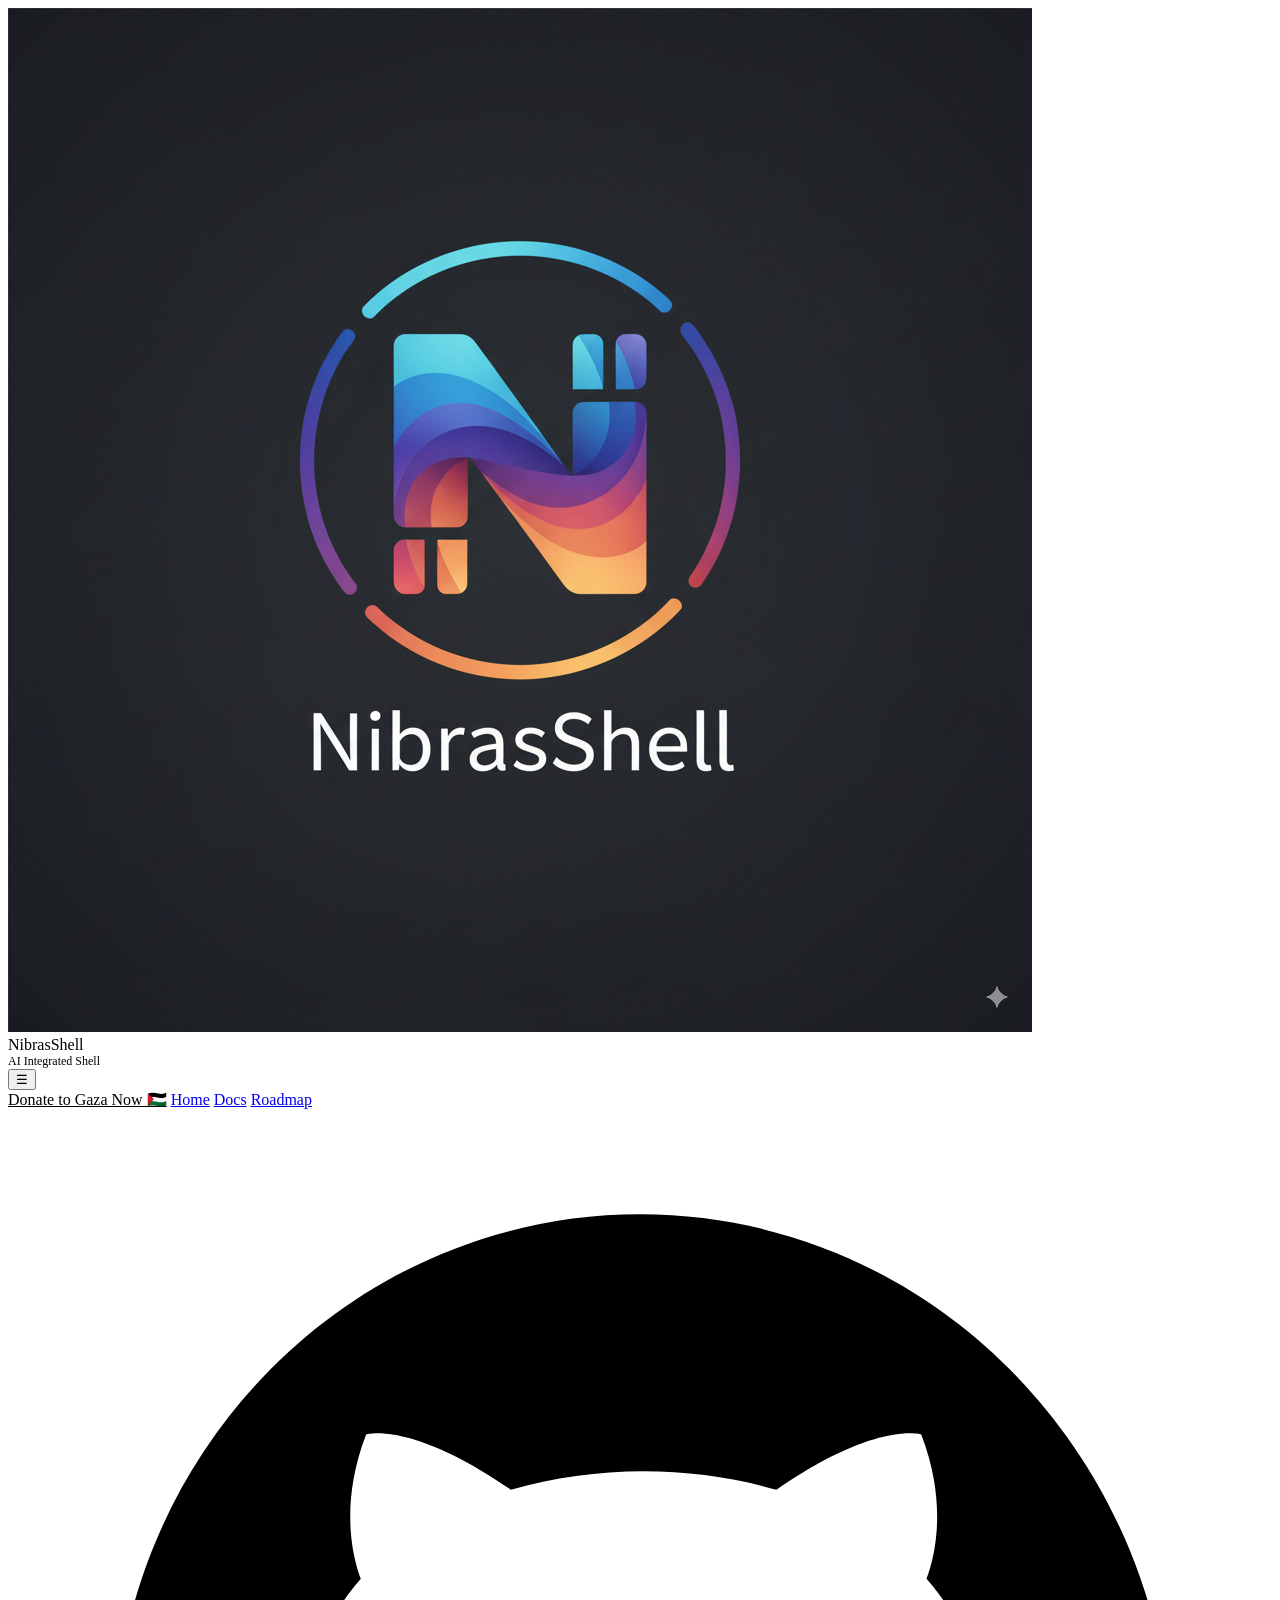
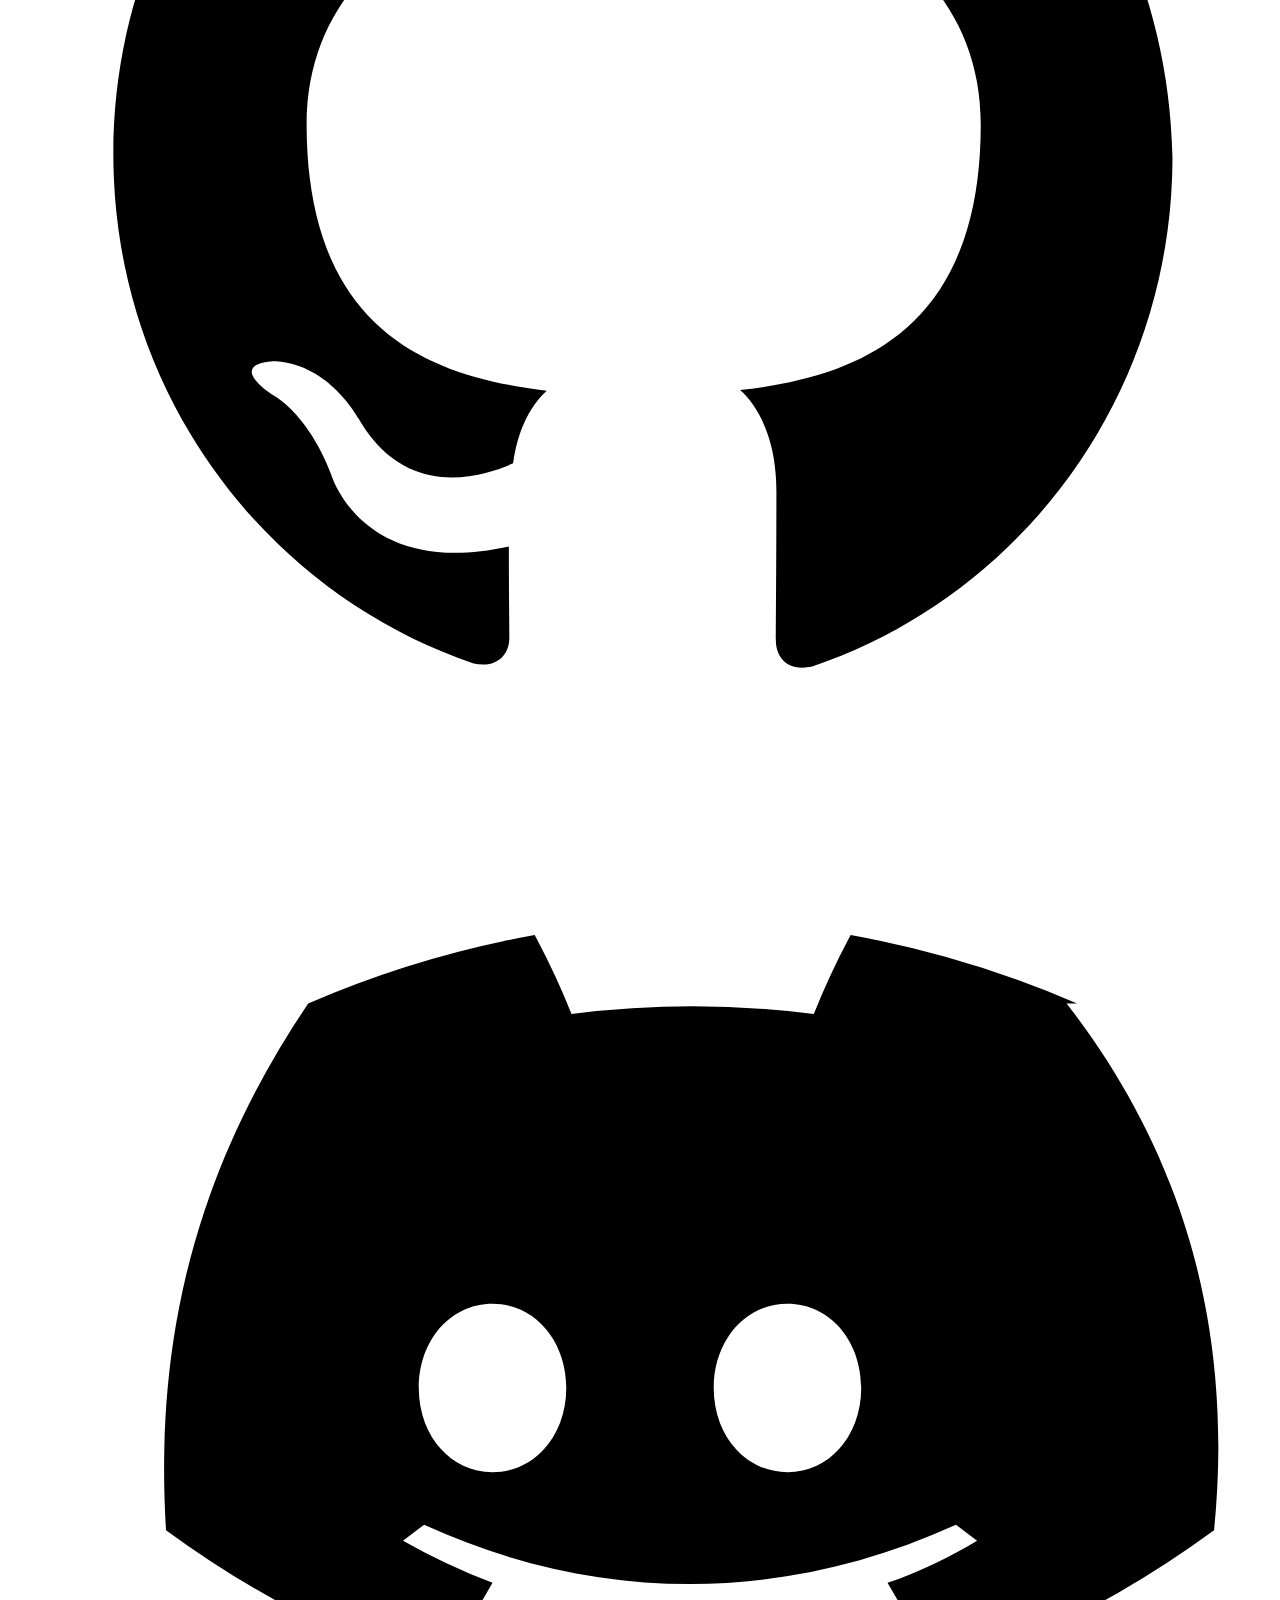
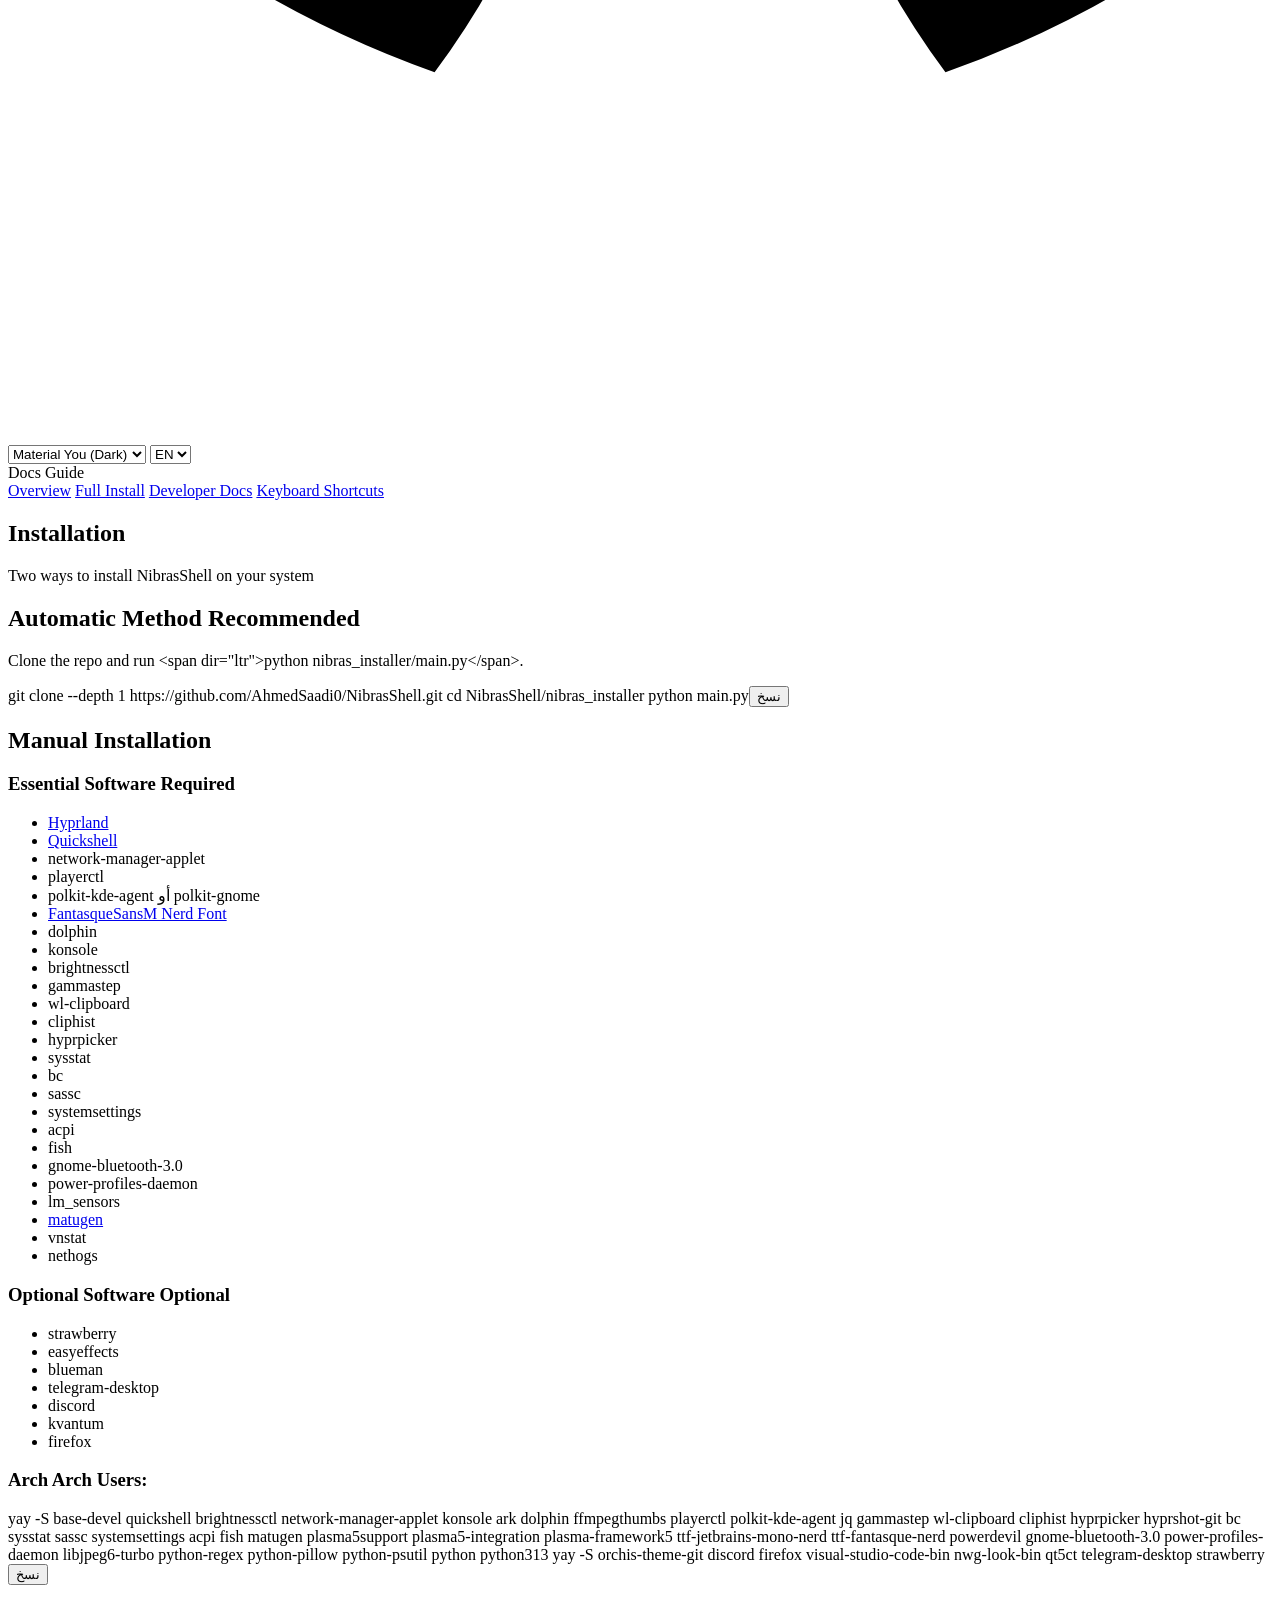
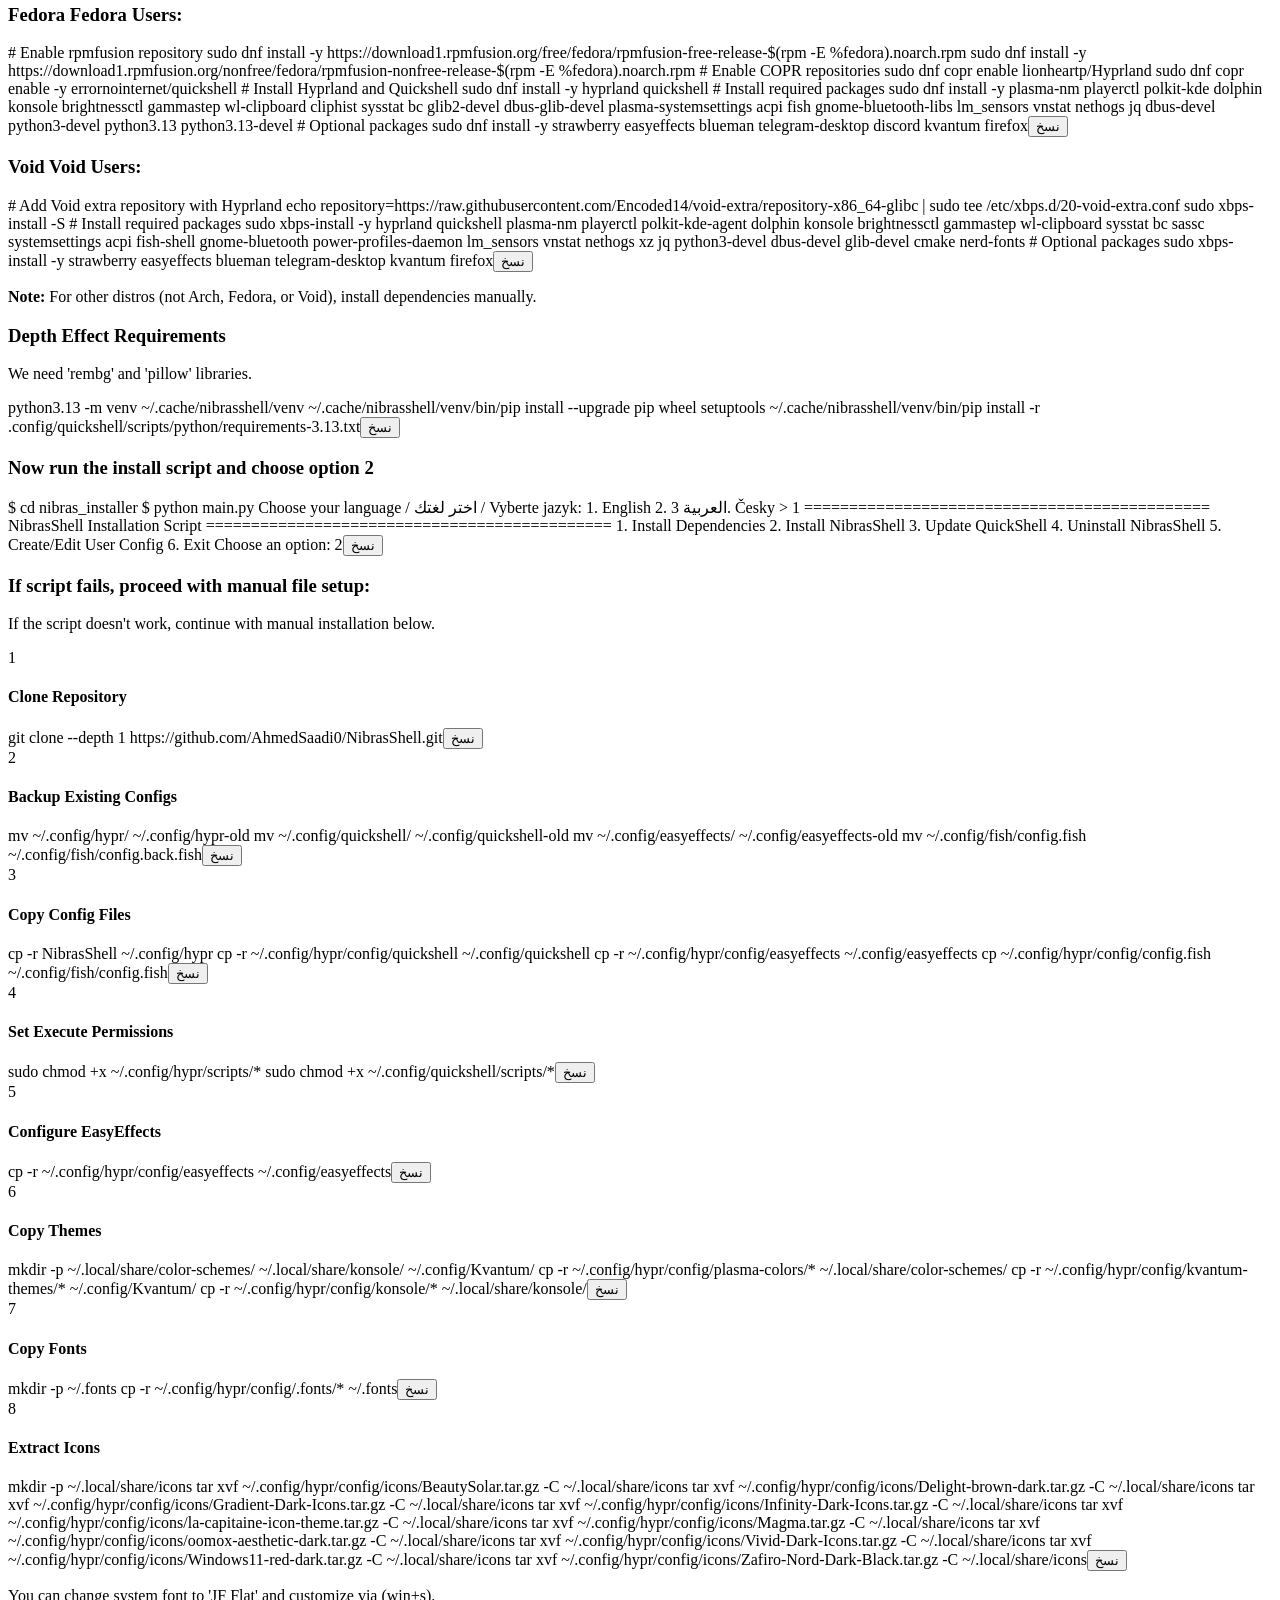
==== docs/docs-install.html @ af65da5b "Replace kde-material-you-colors with matugen in installers and docs" ====
<!doctype html>
<html lang="ar" dir="rtl">

<head>
    <meta charset="utf-8" />
    <meta name="viewport" content="width=device-width, initial-scale=1" />
    <title>التثبيت – NibrasShell</title>
    <link rel="stylesheet" href="style.css" />
</head>

<body>
    <nav id="navRoot">
        <div class="container nav-inner">
            <div class="brand">
                <img class="brand-logo" src="assets/logo.jpeg" alt="NibrasShell logo" />
                <div>
                    <div data-i18n="brand_name">نِبراس شِل</div>
                    <div style="font-size:12px;color:var(--muted)" data-i18n="brand_tagline">واجهة مدمجة بالذكاء
                        الاصطناعي</div>
                </div>
            </div>
            <button id="navToggle" class="nav-toggle" data-i18n-aria="nav_menu">☰</button>
            <div class="nav-menu">
                <div class="nav-links">
                    <a href="index.html#donate" data-i18n="donate_btn" style="color:var(--success)">تبرع لغزة 🇵🇸</a>
                    <a href="index.html" data-i18n="nav_home">الرئيسية</a>
                    <a href="docs.html" data-i18n="nav_docs">الوثائق</a>
                    <a href="roadmap.html" data-i18n="nav_roadmap">خارطة الطريق</a>
                </div>
                <div class="nav-actions">
                    <div class="nav-icons">
                        <a class="icon-btn" href="https://github.com/AhmedSaadi0/NibrasShell" target="_blank"
                            rel="noopener" aria-label="GitHub">
                            <svg viewBox="0 0 24 24" aria-hidden="true">
                                <path
                                    d="M12 2C6.48 2 2 6.58 2 12.25c0 4.5 2.86 8.32 6.84 9.67.5.1.68-.22.68-.49 0-.24-.01-.88-.01-1.73-2.78.62-3.37-1.36-3.37-1.36-.46-1.2-1.12-1.52-1.12-1.52-.92-.65.07-.64.07-.64 1.02.07 1.56 1.08 1.56 1.08.9 1.58 2.36 1.12 2.94.86.09-.67.35-1.12.64-1.38-2.22-.26-4.56-1.14-4.56-5.06 0-1.12.39-2.04 1.03-2.76-.1-.26-.45-1.31.1-2.74 0 0 .84-.27 2.75 1.05.8-.23 1.66-.35 2.52-.35.86 0 1.72.12 2.52.35 1.91-1.32 2.75-1.05 2.75-1.05.55 1.43.2 2.48.1 2.74.64.72 1.03 1.64 1.03 2.76 0 3.93-2.34 4.8-4.57 5.05.36.32.69.95.69 1.92 0 1.38-.01 2.5-.01 2.84 0 .27.18.6.69.49 3.98-1.35 6.84-5.17 6.84-9.67C22 6.58 17.52 2 12 2z" />
                            </svg>
                        </a>
                        <a class="icon-btn" href="https://discord.gg/EUcGgRGhrs" target="_blank" rel="noopener"
                            aria-label="Discord">
                            <svg viewBox="0 0 24 24" aria-hidden="true">
                                <path
                                    d="M20.3 4.3A19.6 19.6 0 0 0 16 3a14.6 14.6 0 0 0-.7 1.5 18.2 18.2 0 0 0-4.6 0A14.6 14.6 0 0 0 10 3a19.6 19.6 0 0 0-4.3 1.3C3.4 7.7 2.8 11 3 14.3a19.9 19.9 0 0 0 5.1 2.7 15.3 15.3 0 0 0 1.1-1.7 12.6 12.6 0 0 1-1.7-.8l.4-.3c3.3 1.5 6.8 1.5 10.1 0l.4.3c-.5.3-1.1.6-1.7.8a15.3 15.3 0 0 0 1.1 1.7 19.9 19.9 0 0 0 5.1-2.7c.4-4-.7-7.3-2.8-10zM9.2 13.2c-.8 0-1.4-.7-1.4-1.6 0-.9.6-1.6 1.4-1.6.8 0 1.4.7 1.4 1.6 0 .9-.6 1.6-1.4 1.6zm5.6 0c-.8 0-1.4-.7-1.4-1.6 0-.9.6-1.6 1.4-1.6.8 0 1.4.7 1.4 1.6 0 .9-.6 1.6-1.4 1.6z" />
                            </svg>
                        </a>
                    </div>
                    <select id="themeSelect" class="theme-select" aria-label="Theme">
                        <option value="material">Material You (Dark)</option>
                        <option value="material-light">Material You (Light)</option>
                        <option value="tokyonight">Tokyo Night (Dark)</option>
                        <option value="tokyonight-light">Tokyo Night (Light)</option>
                        <option value="dracula">Dracula (Dark)</option>
                        <option value="dracula-light">Dracula (Light)</option>
                        <option value="catppuccin">Catppuccin (Dark)</option>
                        <option value="catppuccin-light">Catppuccin (Light)</option>
                        <option value="gruvbox">Gruvbox (Dark)</option>
                        <option value="gruvbox-light">Gruvbox (Light)</option>
                        <option value="nord">Nord (Dark)</option>
                        <option value="nord-light">Nord (Light)</option>
                    </select>
                    <select id="langSelect" class="lang-select" aria-label="Language">
                        <option value="ar">AR</option>
                        <option value="en">EN</option>
                    </select>
                </div>
            </div>
        </div>
    </nav>

    <main class="container docs-layout">
        <aside class="docs-sidebar">
            <div class="sidebar-title" data-i18n="docs_sidebar_title">دليل الوثائق</div>
            <a class="sidebar-link" href="docs.html" data-i18n="docs_sidebar_overview">نظرة عامة</a>
            <a class="sidebar-link active" href="docs-install.html" data-i18n="docs_sidebar_install">التثبيت الكامل</a>
            <a class="sidebar-link" href="docs-dev.html" data-i18n="docs_sidebar_dev">توثيق التطوير</a>
            <a class="sidebar-link" href="docs-keys.html" data-i18n="docs_sidebar_keys">اختصارات لوحة المفاتيح</a>
        </aside>

        <section class="docs-content">
            <h1 data-i18n="install_title">التثبيت</h1>
            <p class="muted" data-i18n="install_subtitle">طريقتان لتثبيت NibrasShell على نظامك</p>

            <section class="section">
                <h2>
                    <span data-i18n="install_auto_title">الطريقة التلقائية</span>
                    <span class="tag tag-rec" data-i18n="tag_recommended">موصى به</span>
                </h2>
                <p data-i18n="install_auto_desc">قم باستنساخ المستودع، ثم قم بتشغيل السكربت التالي الذي
                    سيهتم بكل شيء، بما في ذلك إنشاء ملف الإعدادات</p>
                <div class="code" dir="ltr">
                    git clone --depth 1 https://github.com/AhmedSaadi0/NibrasShell.git
                    cd NibrasShell/nibras_installer
                    python main.py
                </div>
            </section>

            <section class="section">
                <h2 data-i18n="install_manual_title">التثبيت اليدوي</h2>

                <h3>
                    <span data-i18n="install_manual_deps">المتطلبات الأساسية</span>
                    <span class="tag tag-req" data-i18n="tag_required">إلزامي</span>
                </h3>
                <ul class="list grid-list" dir="auto">
                    <li><a href="https://wiki.hyprland.org/Getting-Started/Installation/"
                            target="_blank">Hyprland</a></li>
                    <li><a href="https://quickshell.outfoxxed.me/docs/guide/install-setup/"
                            target="_blank">Quickshell</a></li>
                    <li>network-manager-applet</li>
                    <li>playerctl</li>
                    <li>polkit-kde-agent أو polkit-gnome</li>
                    <li><a href="https://www.nerdfonts.com/font-downloads" target="_blank">FantasqueSansM Nerd Font</a></li>
                    <li>dolphin</li>
                    <li>konsole</li>
                    <li>brightnessctl</li>
                    <li>gammastep</li>
                    <li>wl-clipboard</li>
                    <li>cliphist</li>
                    <li>hyprpicker</li>
                    <li>sysstat</li>
                    <li>bc</li>
                    <li>sassc</li>
                    <li>systemsettings</li>
                    <li>acpi</li>
                    <li>fish</li>
                    <li>gnome-bluetooth-3.0</li>
                    <li>power-profiles-daemon</li>
                    <li>lm_sensors</li>
                    <li><a href="https://github.com/InioX/matugen" target="_blank">matugen</a></li>
                    <li>vnstat</li>
                    <li>nethogs</li>
                </ul>

                <h3>
                    <span data-i18n="install_manual_optional">برامج إضافية</span>
                    <span class="tag tag-opt" data-i18n="tag_optional">اختياري</span>
                </h3>
                <ul class="list grid-list" dir="auto">
                    <li>strawberry</li>
                    <li>easyeffects</li>
                    <li>blueman</li>
                    <li>telegram-desktop</li>
                    <li>discord</li>
                    <li>kvantum</li>
                    <li>firefox</li>
                </ul>

                <h3>
                    <span class="tag tag-distro">Arch</span>
                    <span data-i18n="install_arch_title">أوامر التثبيت</span>
                </h3>
                <div class="code" dir="ltr">yay -S base-devel quickshell brightnessctl network-manager-applet konsole ark dolphin ffmpegthumbs playerctl polkit-kde-agent jq gammastep wl-clipboard cliphist hyprpicker hyprshot-git bc sysstat sassc systemsettings acpi fish matugen plasma5support plasma5-integration plasma-framework5 ttf-jetbrains-mono-nerd ttf-fantasque-nerd powerdevil gnome-bluetooth-3.0 power-profiles-daemon libjpeg6-turbo python-regex python-pillow python-psutil python python313

yay -S orchis-theme-git discord firefox visual-studio-code-bin nwg-look-bin qt5ct
telegram-desktop strawberry</div>

                <h3>
                    <span class="tag tag-distro tag-distro-alt">Fedora</span>
                    <span data-i18n="install_fedora_title">أوامر التثبيت</span>
                </h3>
                <div class="code" dir="ltr"># Enable rpmfusion repository
sudo dnf install -y https://download1.rpmfusion.org/free/fedora/rpmfusion-free-release-$(rpm -E %fedora).noarch.rpm
sudo dnf install -y https://download1.rpmfusion.org/nonfree/fedora/rpmfusion-nonfree-release-$(rpm -E %fedora).noarch.rpm

# Enable COPR repositories
sudo dnf copr enable lionheartp/Hyprland
sudo dnf copr enable -y errornointernet/quickshell

# Install Hyprland and Quickshell
sudo dnf install -y hyprland quickshell

# Install required packages
sudo dnf install -y plasma-nm playerctl polkit-kde dolphin konsole brightnessctl gammastep wl-clipboard cliphist sysstat bc glib2-devel dbus-glib-devel plasma-systemsettings acpi fish gnome-bluetooth-libs lm_sensors vnstat nethogs jq dbus-devel python3-devel python3.13 python3.13-devel

# Optional packages
sudo dnf install -y strawberry easyeffects blueman telegram-desktop discord kvantum firefox</div>

                <h3>
                    <span class="tag tag-distro tag-distro-alt">Void</span>
                    <span data-i18n="install_void_title">أوامر التثبيت</span>
                </h3>
                <div class="code" dir="ltr"># Add Void extra repository with Hyprland
echo repository=https://raw.githubusercontent.com/Encoded14/void-extra/repository-x86_64-glibc | sudo tee /etc/xbps.d/20-void-extra.conf
sudo xbps-install -S

# Install required packages
sudo xbps-install -y hyprland quickshell plasma-nm playerctl polkit-kde-agent dolphin konsole brightnessctl gammastep wl-clipboard sysstat bc sassc systemsettings acpi fish-shell gnome-bluetooth power-profiles-daemon lm_sensors vnstat nethogs xz jq python3-devel dbus-devel glib-devel cmake nerd-fonts

# Optional packages
sudo xbps-install -y strawberry easyeffects blueman telegram-desktop kvantum firefox</div>

                <p class="muted note" data-i18n-html="install_other_distros"><strong>ملاحظة:</strong> إذا كنت تستخدم نظام
                    تشغيل آخر غير أرش او فيدورا او فويد فسوف تحتاج إلى تثبيت جميع البرامج الضرورية. قد تختلف الخطوات بناءً
                    على نوع توزيعتك.</p>

                <h3 data-i18n="install_depth_effect">تأثير العمق للساعة</h3>
                <p class="muted" data-i18n="install_depth_desc">نحتاج مكتبه rembg و pillow لانشاء الصور ذات تاثير
                    العمق</p>
                <div class="code" dir="ltr">python3.13 -m venv ~/.cache/nibrasshell/venv
                    ~/.cache/nibrasshell/venv/bin/pip install --upgrade pip wheel setuptools
                    ~/.cache/nibrasshell/venv/bin/pip install -r
                    .config/quickshell/scripts/python/requirements-3.13.txt</div>

                <h3 data-i18n="install_script_step">تشغيل سكربت التثبيت</h3>
                <div class="code" dir="ltr" data-i18n="install_script_step_2">
                    cd nibras_installer
                    python main.py
                    Choose your language / اختر لغتك / Vyberte jazyk:
                    1. English
                    2. العربية
                    3. Česky
                    > 2

                    =============================================
                    سكربت تثبيت NibrasShell
                    =============================================
                    1. تثبيت المتطلبات
                    2. تثبيت الواجهة
                    3. تحديث QuickShell
                    4. حذف الواجهة
                    5. إنشاء/تعديل ملف الإعدادات
                    6. خروج
                    اختر أحد الخيارات: 2
                </div>

                <h3 data-i18n="install_manual_files">تثبيت الملفات يدوياً</h3>
                <p class="muted" style="margin-bottom: 16px;" data-i18n="install_manual_files_note">في حال لم يعمل السكربت، اكمل مع التثبيت اليدوي أدناه</p>

                <div class="step">
                    <span class="step-num">1</span>
                    <div class="step-body">
                        <h4 data-i18n="step_clone_repo">استنساخ المستودع</h4>
                        <div class="code" dir="ltr">git clone --depth 1 https://github.com/AhmedSaadi0/NibrasShell.git</div>
                    </div>
                </div>

                <div class="step">
                    <span class="step-num">2</span>
                    <div class="step-body">
                        <h4 data-i18n="step_backup_configs">Backup الملفات الحالية</h4>
                        <div class="code" dir="ltr">mv ~/.config/hypr/ ~/.config/hypr-old
mv ~/.config/quickshell/ ~/.config/quickshell-old
mv ~/.config/easyeffects/ ~/.config/easyeffects-old
mv ~/.config/fish/config.fish ~/.config/fish/config.back.fish</div>
                    </div>
                </div>

                <div class="step">
                    <span class="step-num">3</span>
                    <div class="step-body">
                        <h4 data-i18n="step_copy_configs">نسخ ملفات الإعدادات</h4>
                        <div class="code" dir="ltr">cp -r NibrasShell ~/.config/hypr
cp -r ~/.config/hypr/config/quickshell ~/.config/quickshell
cp -r ~/.config/hypr/config/easyeffects ~/.config/easyeffects
cp ~/.config/hypr/config/config.fish ~/.config/fish/config.fish</div>
                    </div>
                </div>

                <div class="step">
                    <span class="step-num">4</span>
                    <div class="step-body">
                        <h4 data-i18n="step_permissions">صلاحيات التنفيذ</h4>
                        <div class="code" dir="ltr">sudo chmod +x ~/.config/hypr/scripts/*
sudo chmod +x ~/.config/quickshell/scripts/*</div>
                    </div>
                </div>

                <div class="step">
                    <span class="step-num">5</span>
                    <div class="step-body">
                        <h4 data-i18n="step_easyeffects">إعداد EasyEffects</h4>
                        <div class="code" dir="ltr">cp -r ~/.config/hypr/config/easyeffects ~/.config/easyeffects</div>
                    </div>
                </div>

                <div class="step">
                    <span class="step-num">6</span>
                    <div class="step-body">
                        <h4 data-i18n="step_copy_themes">نسخ الثيمات</h4>
                        <div class="code" dir="ltr">mkdir -p ~/.local/share/color-schemes/ ~/.local/share/konsole/ ~/.config/Kvantum/

cp -r ~/.config/hypr/config/plasma-colors/* ~/.local/share/color-schemes/
cp -r ~/.config/hypr/config/kvantum-themes/* ~/.config/Kvantum/
cp -r ~/.config/hypr/config/konsole/* ~/.local/share/konsole/</div>
                    </div>
                </div>

                <div class="step">
                    <span class="step-num">7</span>
                    <div class="step-body">
                        <h4 data-i18n="step_copy_fonts">نسخ الخطوط</h4>
                        <div class="code" dir="ltr">mkdir -p ~/.fonts
cp -r ~/.config/hypr/config/.fonts/* ~/.fonts</div>
                    </div>
                </div>

                <div class="step">
                    <span class="step-num">8</span>
                    <div class="step-body">
                        <h4 data-i18n="step_extract_icons">استخراج الأيقونات</h4>
                        <div class="code" dir="ltr">mkdir -p ~/.local/share/icons
tar xvf ~/.config/hypr/config/icons/BeautySolar.tar.gz -C ~/.local/share/icons
tar xvf ~/.config/hypr/config/icons/Delight-brown-dark.tar.gz -C ~/.local/share/icons
tar xvf ~/.config/hypr/config/icons/Gradient-Dark-Icons.tar.gz -C ~/.local/share/icons
tar xvf ~/.config/hypr/config/icons/Infinity-Dark-Icons.tar.gz -C ~/.local/share/icons
tar xvf ~/.config/hypr/config/icons/la-capitaine-icon-theme.tar.gz -C ~/.local/share/icons
tar xvf ~/.config/hypr/config/icons/Magma.tar.gz -C ~/.local/share/icons
tar xvf ~/.config/hypr/config/icons/oomox-aesthetic-dark.tar.gz -C ~/.local/share/icons
tar xvf ~/.config/hypr/config/icons/Vivid-Dark-Icons.tar.gz -C ~/.local/share/icons
tar xvf ~/.config/hypr/config/icons/Windows11-red-dark.tar.gz -C ~/.local/share/icons
tar xvf ~/.config/hypr/config/icons/Zafiro-Nord-Dark-Black.tar.gz -C ~/.local/share/icons</div>
                    </div>
                </div>

                <p class="final-note" data-i18n="install_final_note">بإمكانك تغيير خط الجهاز إلى JF Flat وتخصيص الواجهة
                    من خلال الإعدادات المتقدمة (Win+S).</p>
            </section>
        </section>
    </main>

    <script src="script.js"></script>
</body>

</html>
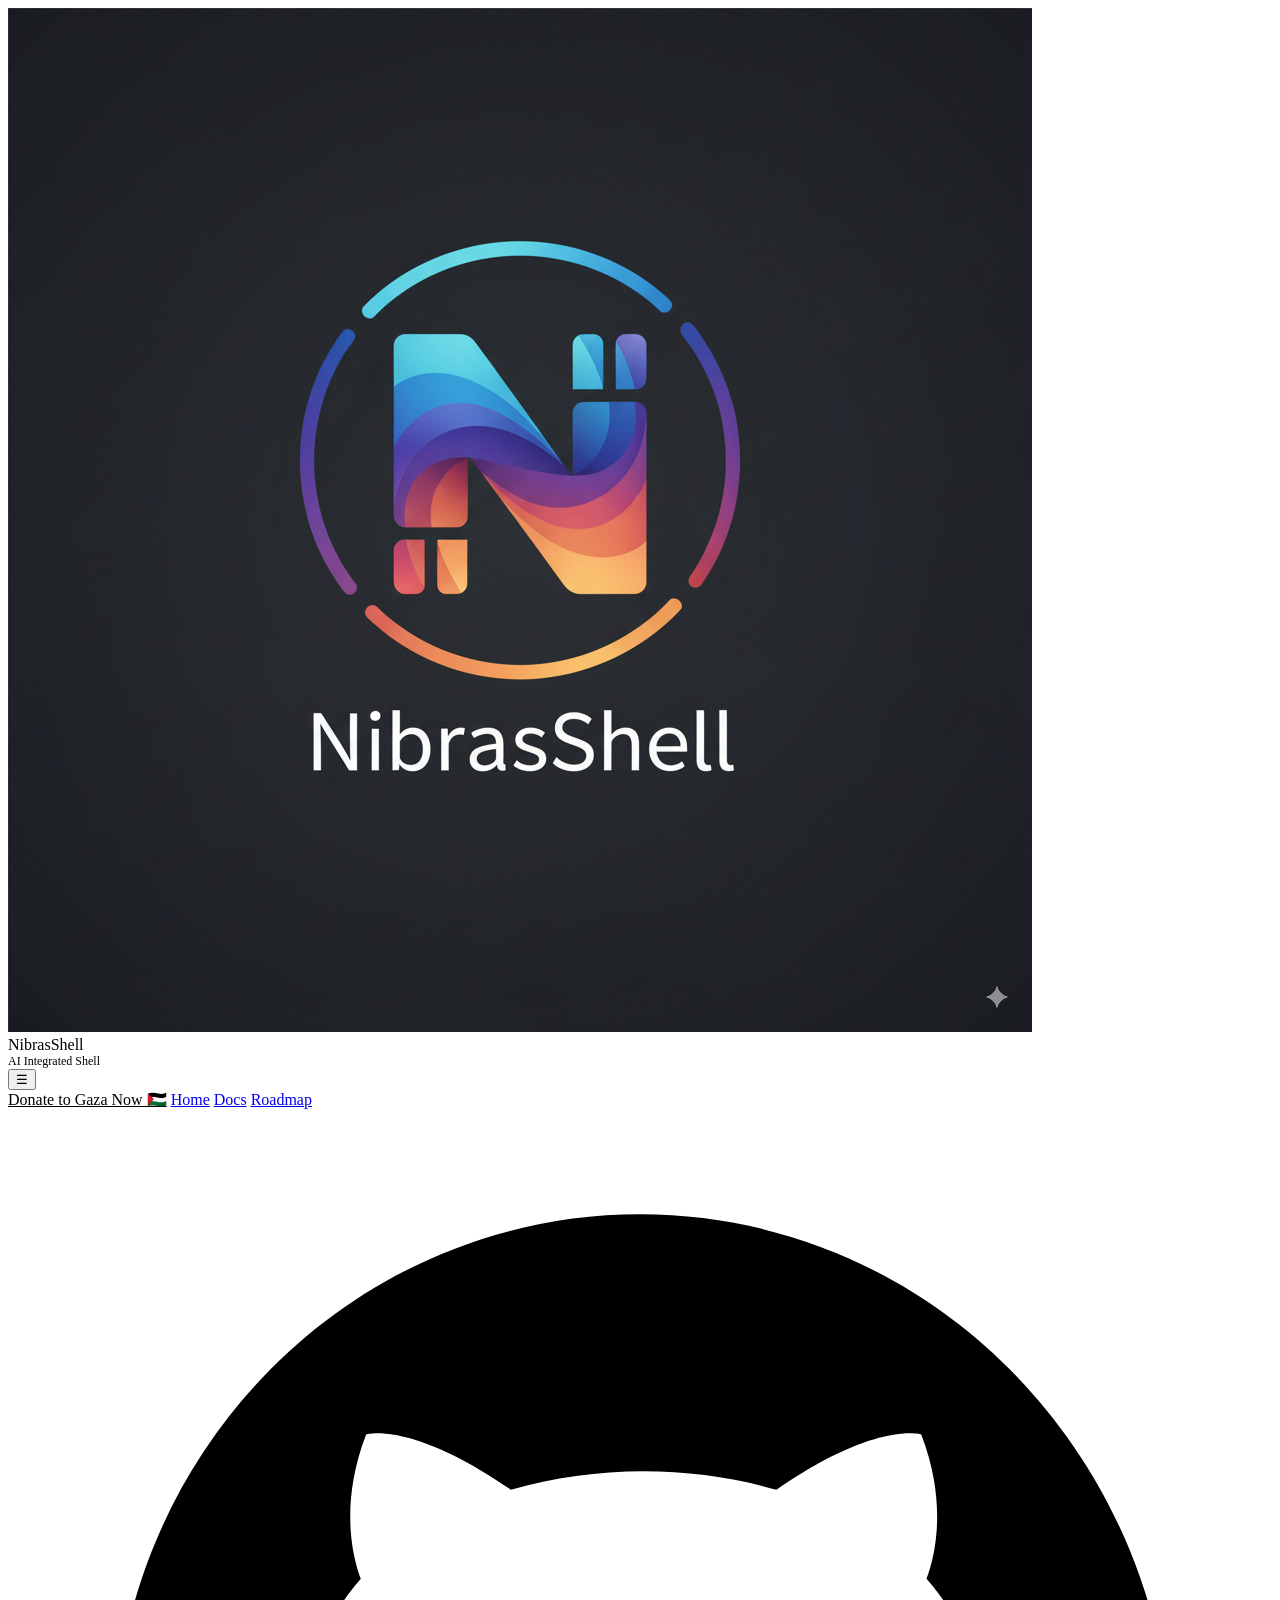
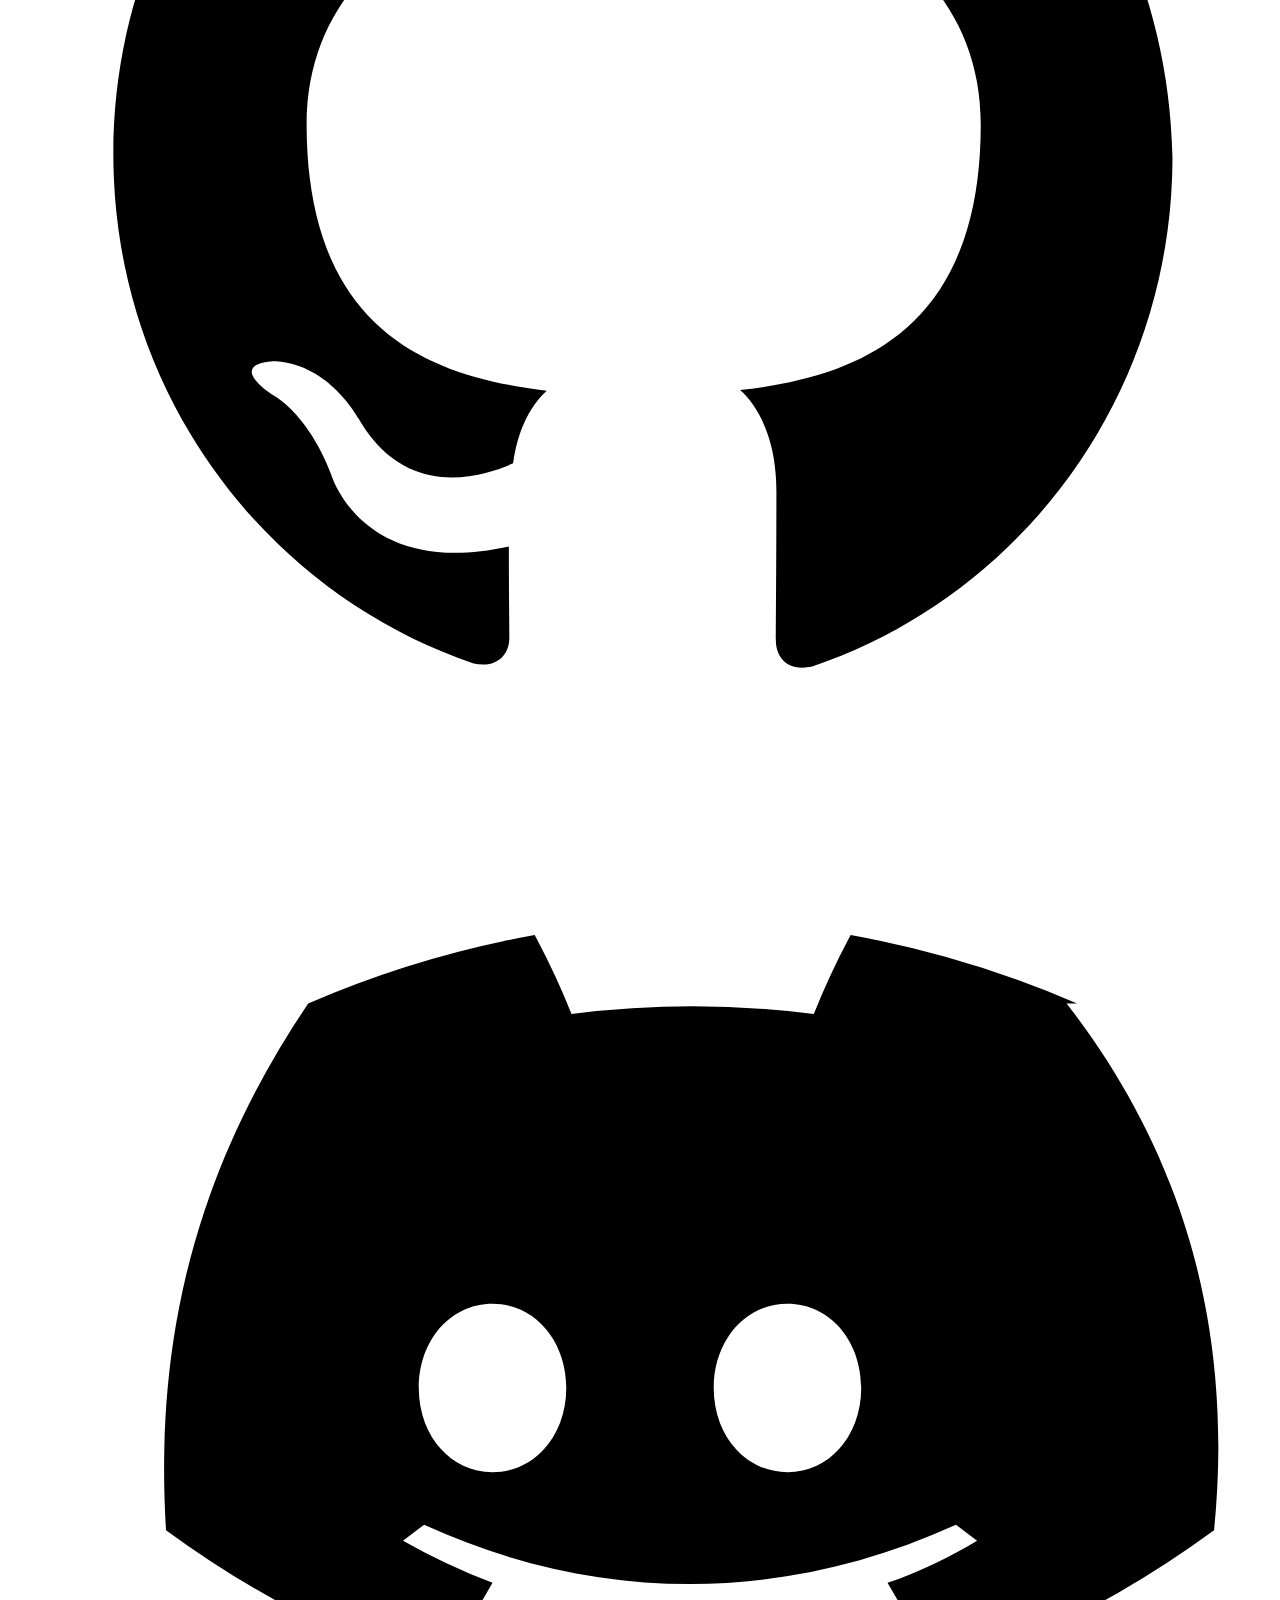
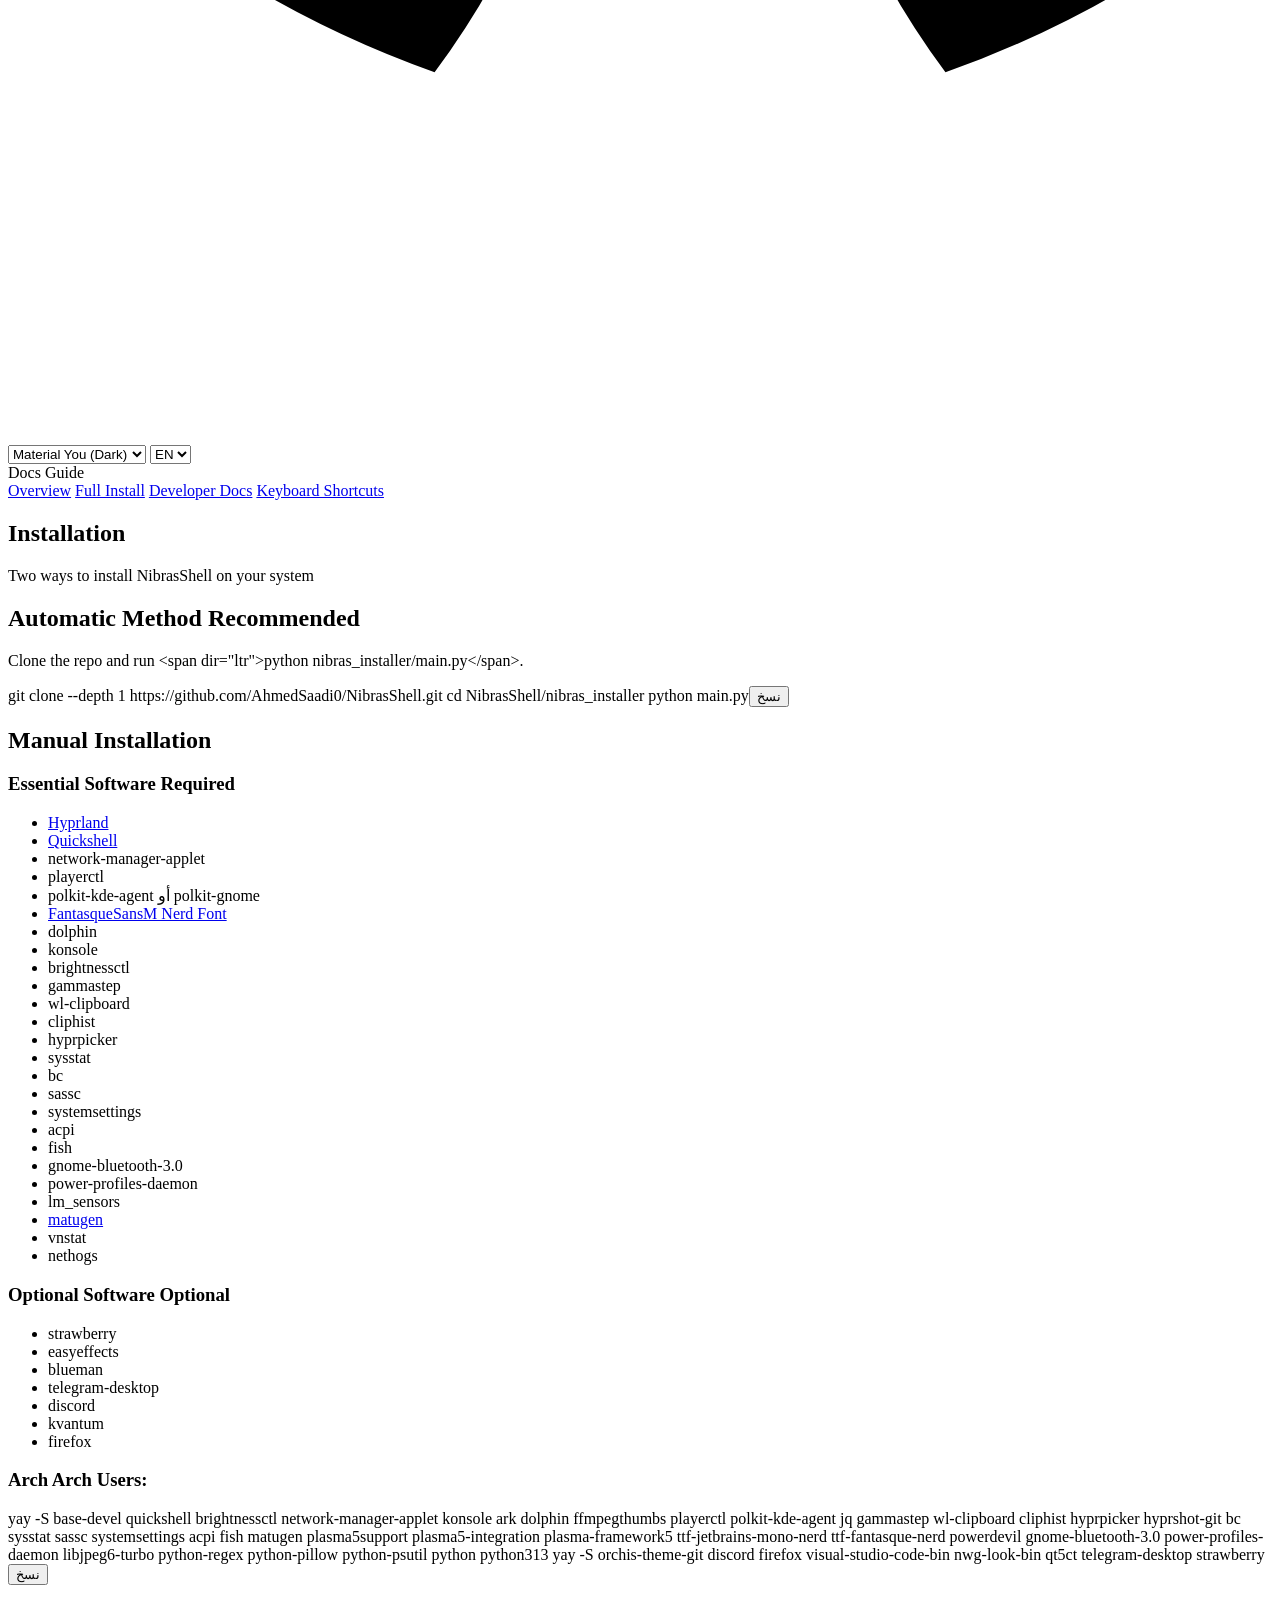
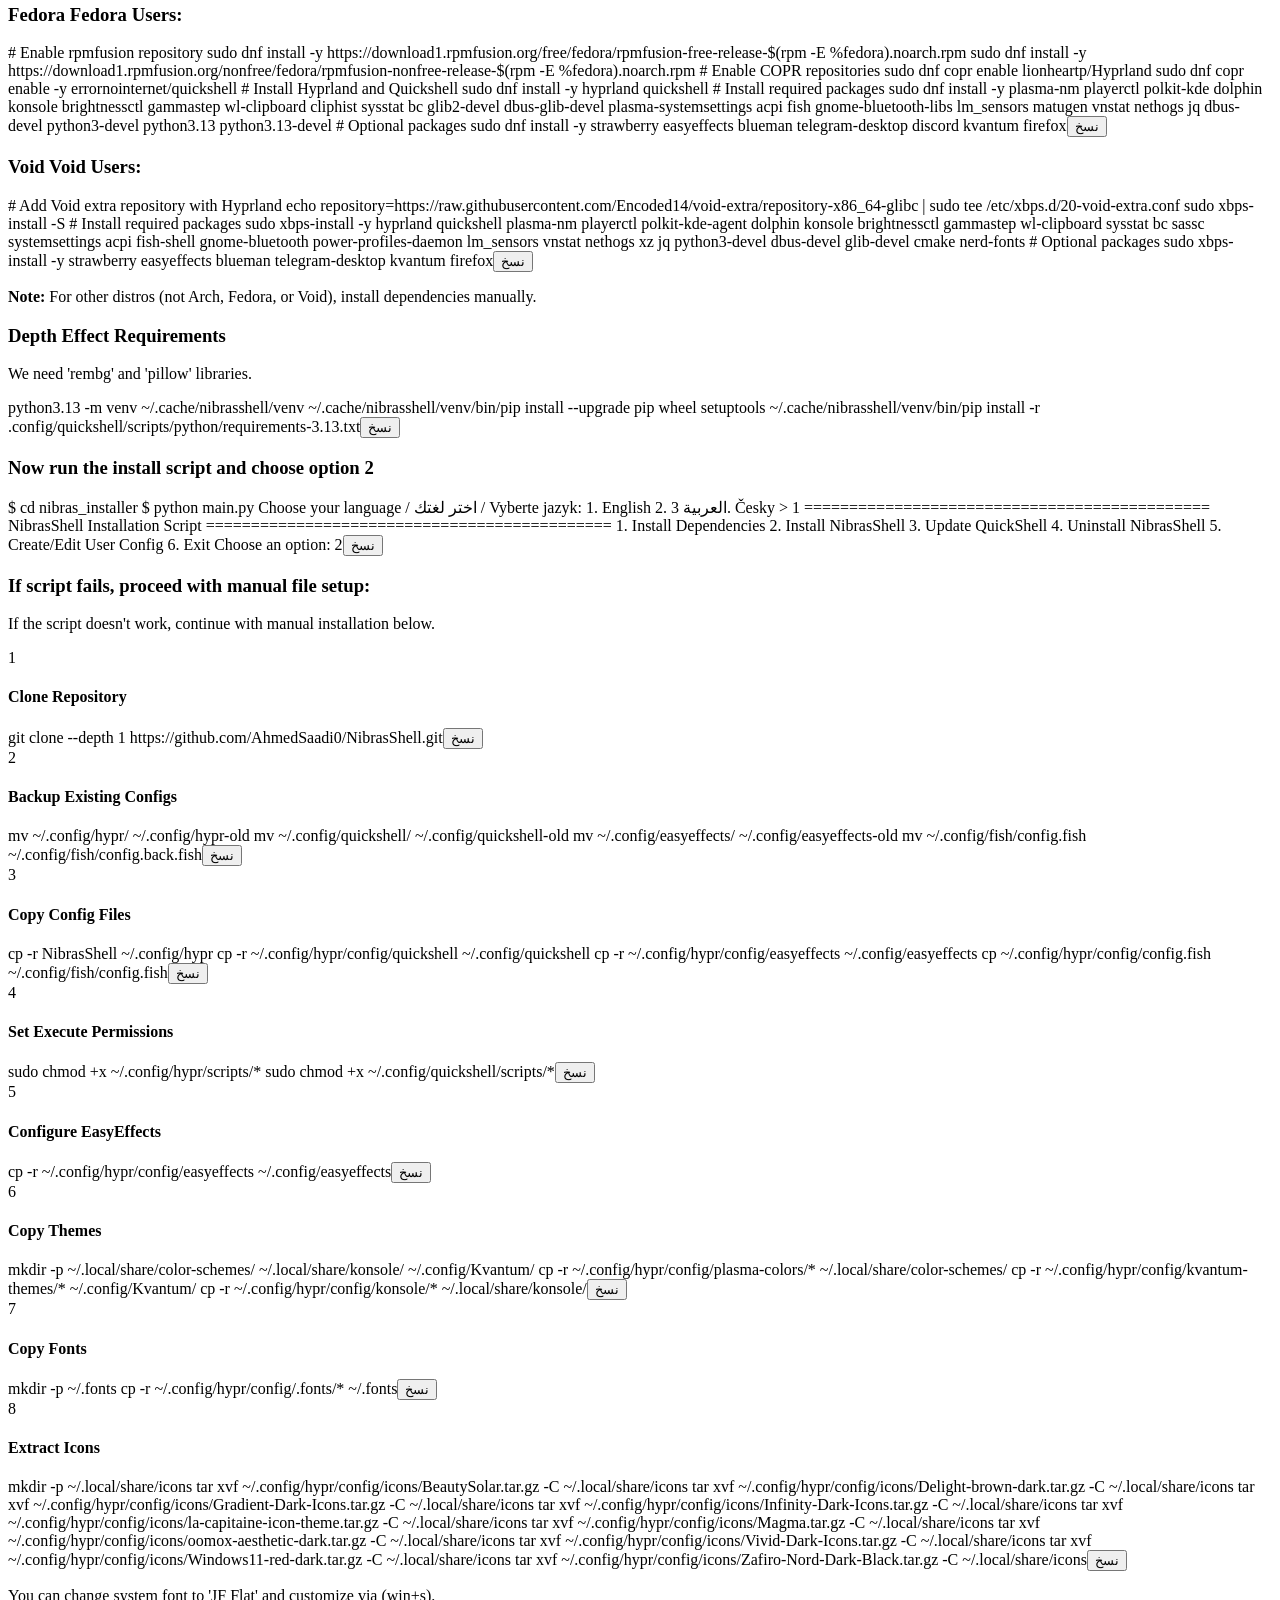
==== commit 88a313cf: "Add matugen to Fedora deps and correct supported distros in READMEs" ====
--- a/docs/docs-install.html
+++ b/docs/docs-install.html
@@ -170,7 +170,7 @@
 sudo dnf install -y hyprland quickshell
 
 # Install required packages
-sudo dnf install -y plasma-nm playerctl polkit-kde dolphin konsole brightnessctl gammastep wl-clipboard cliphist sysstat bc glib2-devel dbus-glib-devel plasma-systemsettings acpi fish gnome-bluetooth-libs lm_sensors vnstat nethogs jq dbus-devel python3-devel python3.13 python3.13-devel
+sudo dnf install -y plasma-nm playerctl polkit-kde dolphin konsole brightnessctl gammastep wl-clipboard cliphist sysstat bc glib2-devel dbus-glib-devel plasma-systemsettings acpi fish gnome-bluetooth-libs lm_sensors matugen vnstat nethogs jq dbus-devel python3-devel python3.13 python3.13-devel
 
 # Optional packages
 sudo dnf install -y strawberry easyeffects blueman telegram-desktop discord kvantum firefox</div>
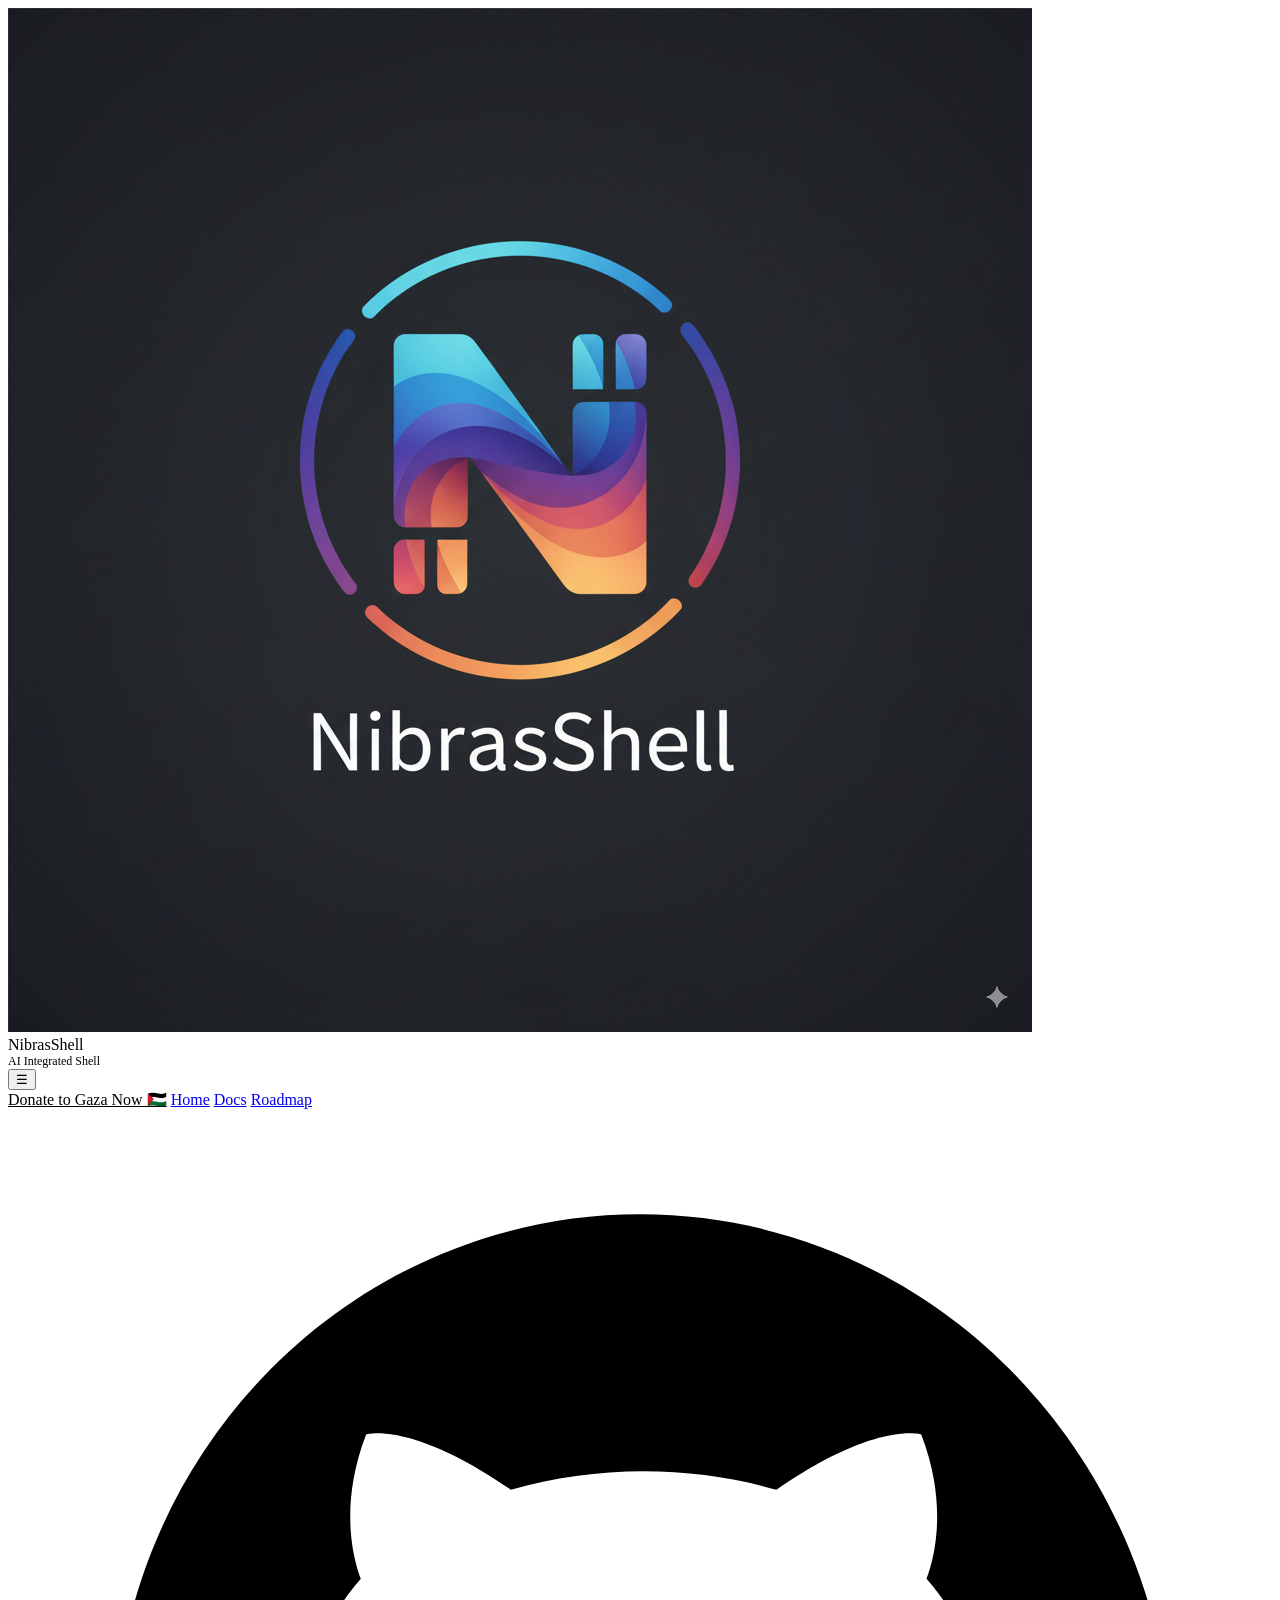
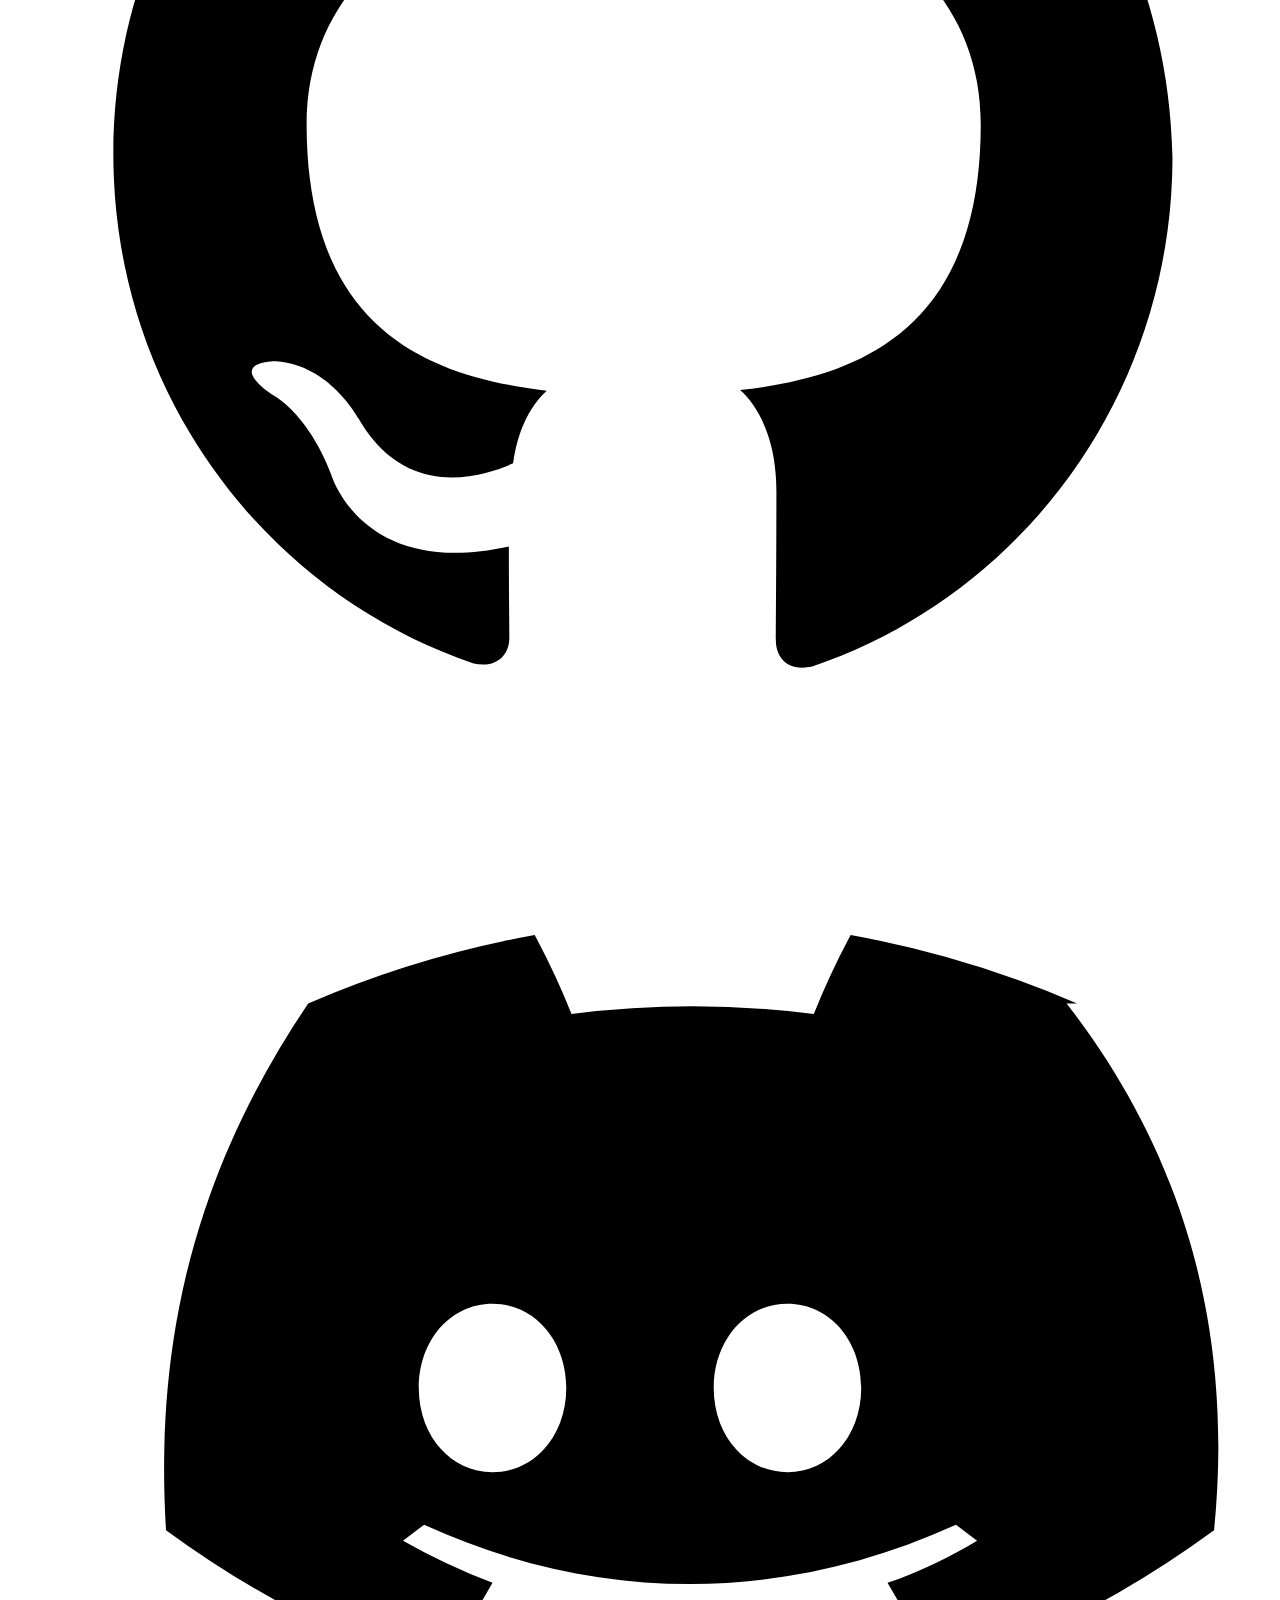
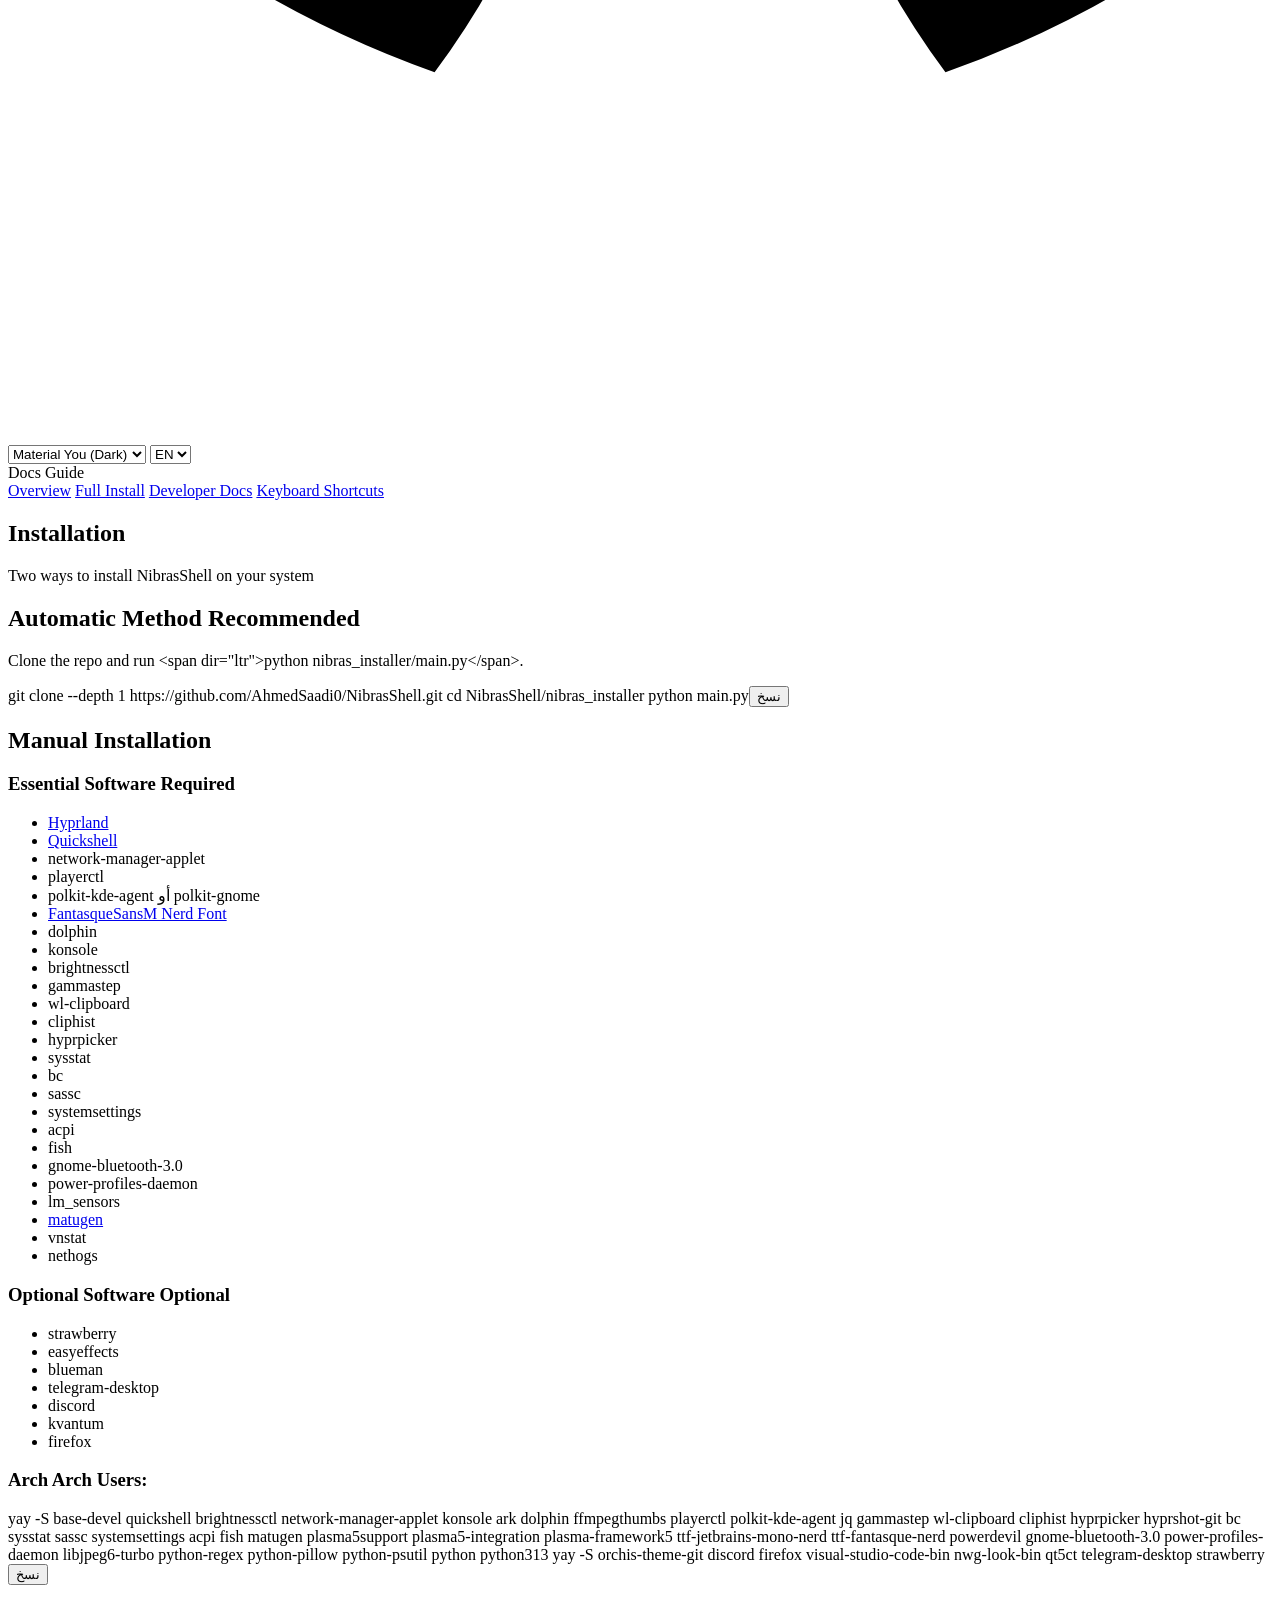
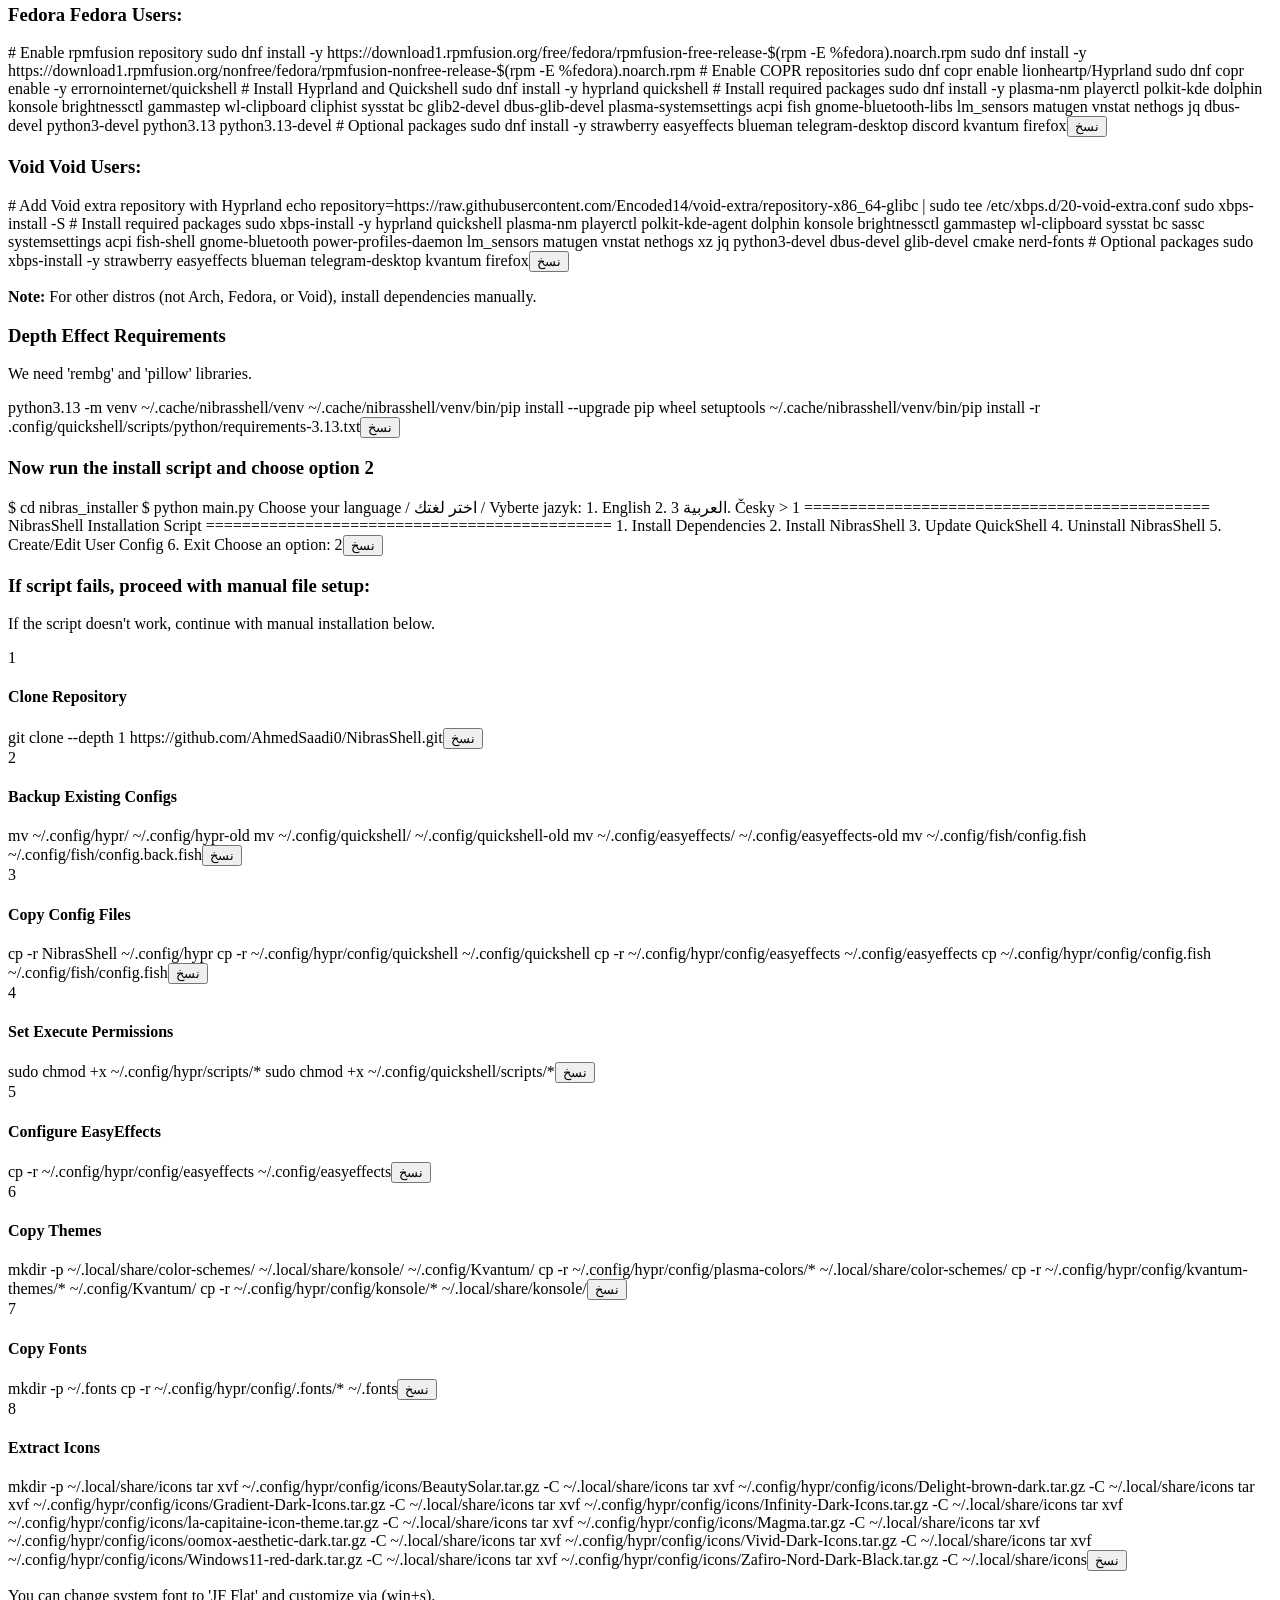
==== commit 4ff66603: "Add matugen to Void dependencies" ====
--- a/docs/docs-install.html
+++ b/docs/docs-install.html
@@ -184,7 +184,7 @@
 sudo xbps-install -S
 
 # Install required packages
-sudo xbps-install -y hyprland quickshell plasma-nm playerctl polkit-kde-agent dolphin konsole brightnessctl gammastep wl-clipboard sysstat bc sassc systemsettings acpi fish-shell gnome-bluetooth power-profiles-daemon lm_sensors vnstat nethogs xz jq python3-devel dbus-devel glib-devel cmake nerd-fonts
+sudo xbps-install -y hyprland quickshell plasma-nm playerctl polkit-kde-agent dolphin konsole brightnessctl gammastep wl-clipboard sysstat bc sassc systemsettings acpi fish-shell gnome-bluetooth power-profiles-daemon lm_sensors matugen vnstat nethogs xz jq python3-devel dbus-devel glib-devel cmake nerd-fonts
 
 # Optional packages
 sudo xbps-install -y strawberry easyeffects blueman telegram-desktop kvantum firefox</div>
